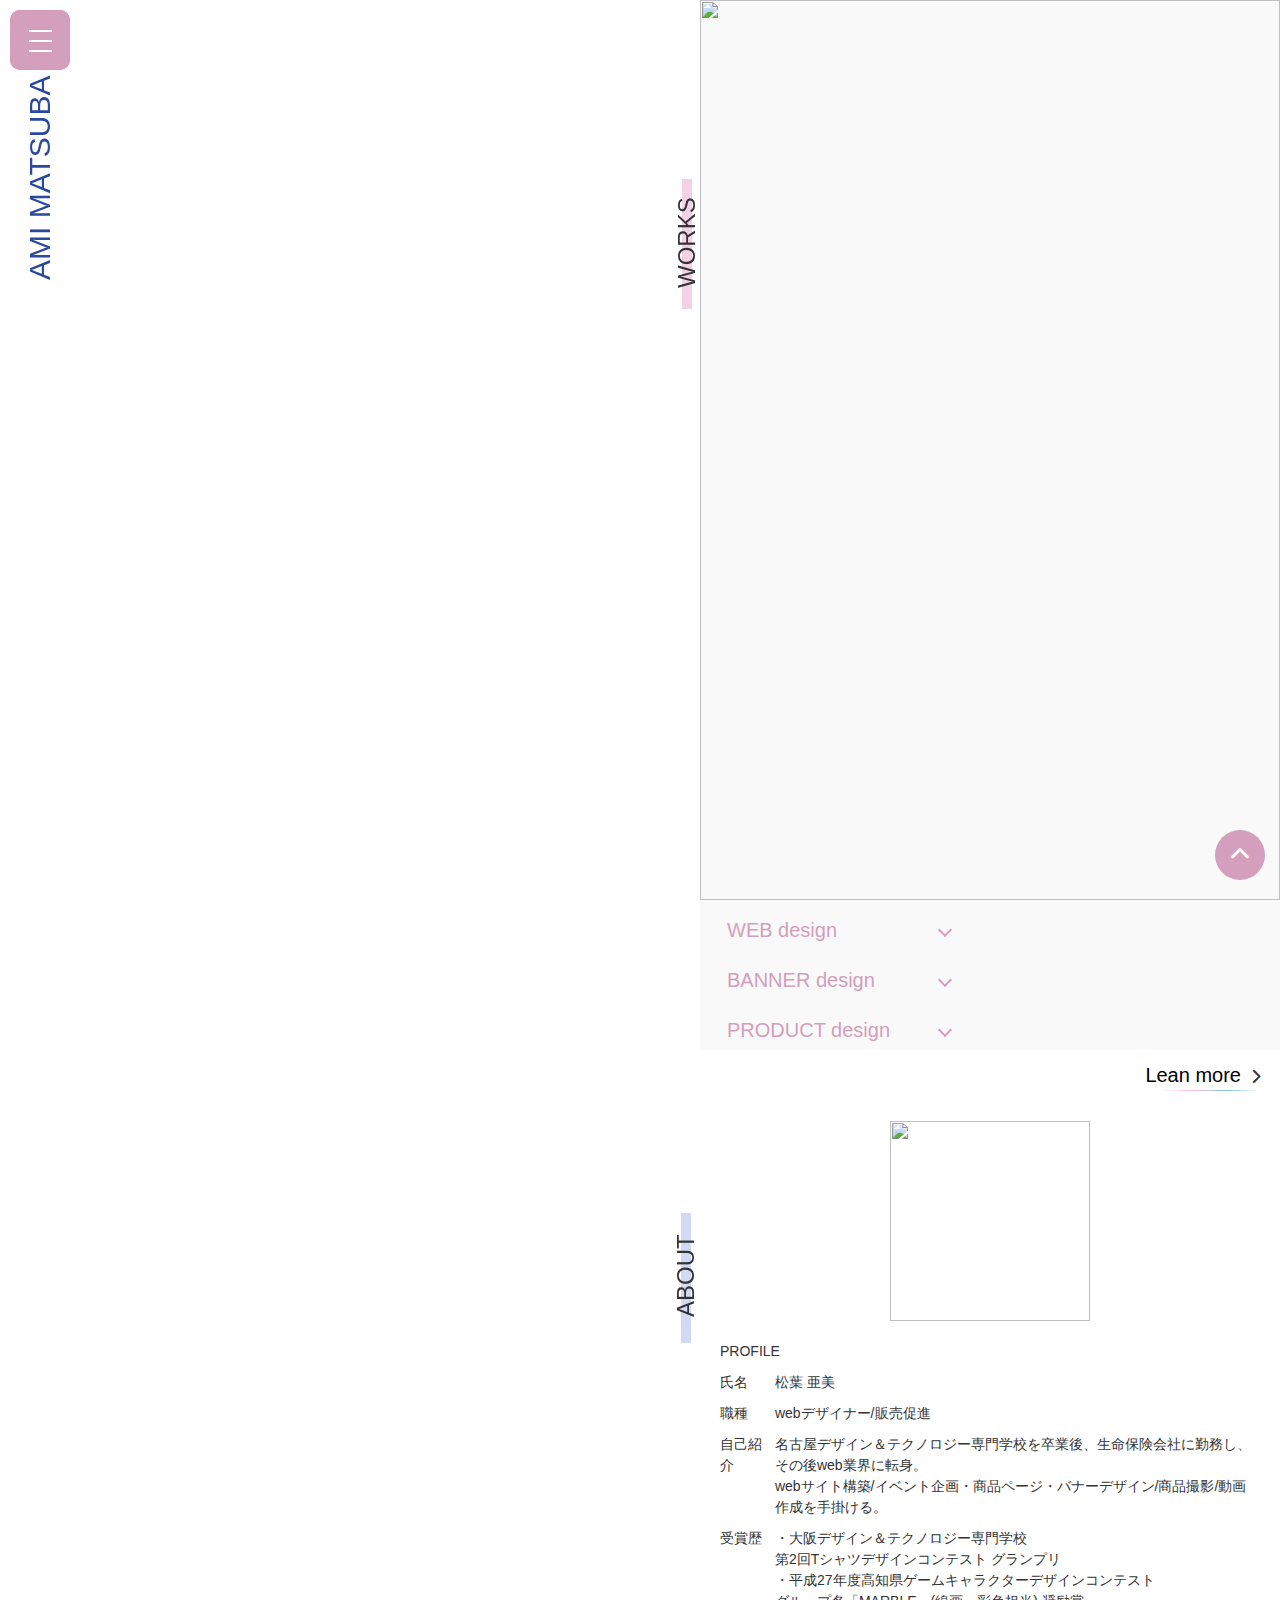
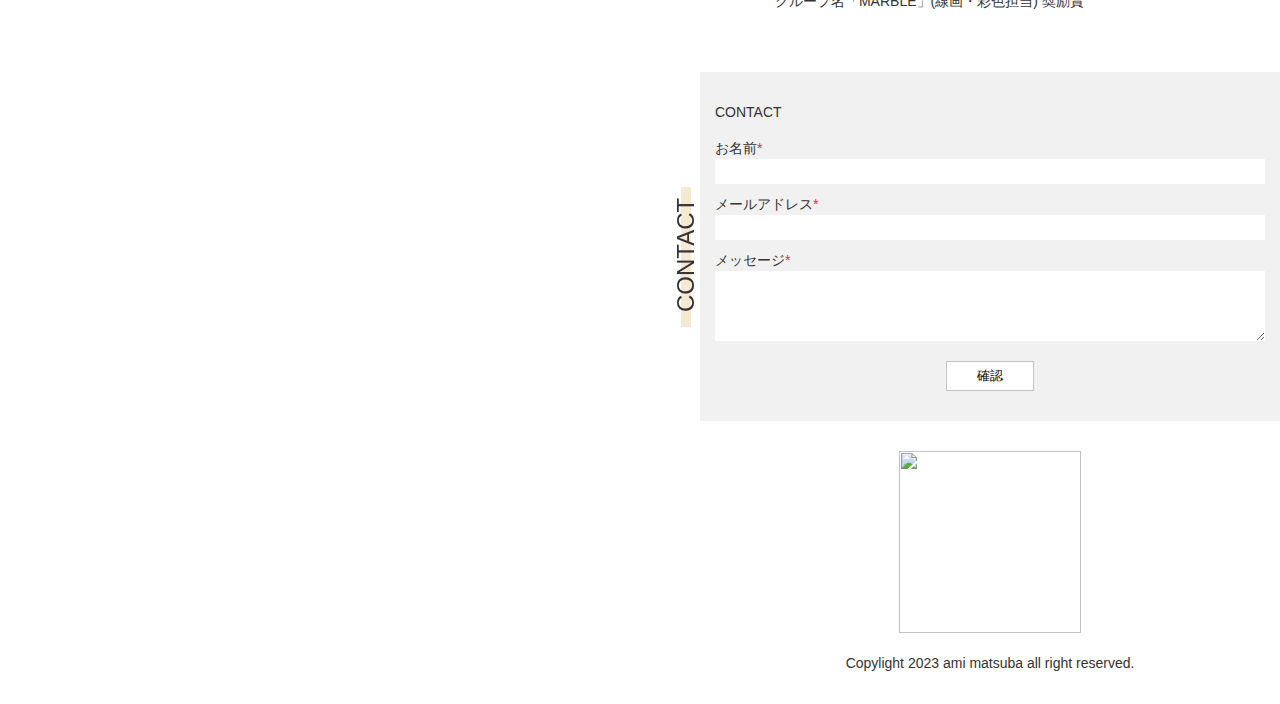
==== index.html @ 9b2bb5cc "update" ====
<html lang="js">
<head>
  <meta charset="UTF-8">
  <meta name="keywords" content="ポートフォリオ">
  <meta name="description" content="Memorie">
  <meta name="auther" content="Memorie">
  <meta name="viewport" content="width=device-width,initial-scale=1">
  <title>Memorie</title>
  <link rel="stylesheet" href="css/reset.css">
  <!--Swiper-css--><link rel="stylesheet" href="css/swiper.min.css">
  <!--FontAwesome--><link rel="stylesheet" href="https://cdnjs.cloudflare.com/ajax/libs/font-awesome/6.3.0/css/all.min.css">
  <!--Style-css--><link rel="stylesheet" href="css/style.css">
</head>

<body>

  <div id="container">

    <div class="top" id="top">
      <div class="header">
        <input type="checkbox" id="menu">
          <label for="menu" class="menu">
            <span></span><span></span><span></span>
          </label>
          <nav>
            <ul class="main">
              <li>
                  <a href="#top">TOP</a>
              </li>
              <li>
                  <a href="works.html">WORKS</a>
              </li>
              <li>
                  <a href="#about">ABOUT</a>
              </li>
              <li>
                  <a href="#contact">CONTACT</a>
              </li>	
            </ul>
          </nav>
      </div><!--header-->

      <div class="name">AMI MATSUBA</div>

      <div class="MainVisual">
        <img src="img/memoire.png" class="MainVisual-text">
        <img src="img/memoire02.png" class="MainVisual-text-sp">
        <img src="img/record_1.png" class="MainVisual-image">
      </div>
    </div><!--top-->


    <div id="main">

      <div class="works" id="works">
        <p class="fixed">WORKS</p>
        <img src="img/worksvisual.jpg" class="Works-image">
      

        <ul class="accordion-area">

          <li><!--li ~ /li までが一つのアコーディオン-->
            <section>
              <h3 class="title">WEB design</h3>
              <div class="box Box-web">
                <div class="flex-box">
                  <img src="img/device_zisya.jpg">
                  <div class="exp">
                    <p class="caption">DO-MORE MICROBIKINI</p>
                    <p>マイクロビキニの公式WEBサイト作成にあたり、<br>男女問わずショッピングしていただけるような<br>セクシーだけどセクシーすぎない<br>シンプルなデザインに仕上げました。</p>
                    <p class="weight">担当業務</p>
                    <p>企画/デザイン/コーディング</p>
                    <p class="leanMore"><a href="works.html">Lean more</a></p>
                  </div>
                </div><!--flex-box-->
              </div><!--box-->
            </section>
          </li>
        
          <li>
            <section>
              <h3 class="title">BANNER design</h3>
              <div class="box Box-banner">
                <div class="column">
                  <div class="grid-box">
                    <div class="item"><img src="img/works/banner-a_02.jpg"></div>
                    <div class="item"><img src="img/works/banner-b_01.jpg"></div>
                    <div class="item"><img src="img/works/banner-c_01.jpg"></div>
                    <div class="item"><img src="img/works/banner-d_01.jpg"></div>
                    <div class="item"><img src="img/works/banner-e_01.jpg"></div>
                  </div>
                </div>
              </div><!--box-->
            </section>
          </li>

          <li>
            <section>
              <h3 class="title">PRODUCT design</h3>
              <div class="box Box-product">
                <div class="column">
                  <div class="flex-box">
                    <div class="item"><img src="img/works/works-a_01.jpg"></div>
                    <div class="item"><img src="img/works/works-b_01.jpg"></div>
                    <div class="item"><img src="img/works/works-c_01.jpg"></div>
                    <div class="item"><img src="img/works/works-d_01.jpg"></div>
                    <div class="item"><img src="img/works/works-e_01.jpg"></div>
                    <div class="item"><img src="img/works/works-f_01.jpg"></div>
                    <div class="item"><img src="img/works/works-g_01.jpg"></div>
                  </div>
                </div>
              </div><!--box-->
            </section>
          </li>
        </ul>

        <div class="anime">
          <div class="lean-more">
            <a href="works.html">Lean more</a>
          </div>
  
          <div class="css-scroll-animation">
            <div class="single-scroll-down-animation animation5">
                <div class="scroll-anime"></div>
            </div>
          </div>
        </div>

      </div>


      
      


      <div class="about" id="about">
        <p class="fixed">ABOUT</p>

        <div class="about-exp">
          <img src="img/icon.jpg" class="about-image">
          <div class="detail">
            <p>PROFILE</p>

            <div class="table">
              <div class="row">
                <div class="cell">氏名</div>
                <div class="cell">松葉 亜美</div>
              </div>
              <div class="row">
                <div class="cell">職種</div>
                <div class="cell">webデザイナー/販売促進</div>
              </div>
              <div class="row">
                <div class="cell">自己紹介</div>
                <div class="cell">
                  名古屋デザイン＆テクノロジー専門学校を卒業後、生命保険会社に勤務し、その後web業界に転身。<br>
                  webサイト構築/イベント企画・商品ページ・バナーデザイン/商品撮影/動画作成を手掛ける。
                </div>
              </div>
              <div class="row">
                <div class="cell">受賞歴</div>
                <div class="cell">
                  ・大阪デザイン＆テクノロジー専門学校<br>
                  第2回Tシャツデザインコンテスト グランプリ<br>
                  ・平成27年度高知県ゲームキャラクターデザインコンテスト<br>
                  グループ名「MARBLE」(線画・彩色担当) 奨励賞
                </div>
              </div>
            </div><!--table-->

          </div>
        </div>
      </div><!--about-->


      <div class="contact" id="contact">
        <p class="fixed">CONTACT</p>

        <div class="contact-exp">
          <p>CONTACT</p>

          <form action="https://ss1.xrea.com/matsubaooo.s223.xrea.com/contact.php" method="post" id="form">
            <div class="contact-form">
              <label for="name">お名前<span>*</span></label>
              <input type="text" id="name" name="name">
            </div>
            <div class="contact-form">
              <label for="email">メールアドレス<span>*</span></label>
              <input type="text" id="email" name="email">
            </div>
            <div class="contact-form">
              <label for="message">メッセージ<span>*</span></label>
              <textarea id="message" name="message"></textarea>
            </div>

            <input class="btn" type="submit" value="確認">
          </form>

        </div>
      </div><!--contact-->


      <!--ページトップへ戻る-->
      <p class="pagetop" style="display: block;">
        <a href="#">
          <i class="fa-solid fa-chevron-up"></i>
        </a>
      </p>


      <footer>
        <img src="img/memoire.png">
        <small>Copylight 2023 ami matsuba all right reserved.</small>
      </footer>

    </div><!--main-->


    

  </div><!--container-->
  


      <!-- jQuery--><script src="https://ajax.googleapis.com/ajax/libs/jquery/3.3.1/jquery.min.js"></script>
      <!--Swiper-js--><script src="js/swiper-bundle.min.js"></script>
      <!-- 住所自動入力ライブラリ--><script type="text/javascript" src="js/ajaxzip3.js"></script>
      <script src="js/script.js"></script>
</body>
---- css/style.css ----
@charset "utf-8";

html{
  scroll-behavior: smooth;
}

body {
    background-color: #fff;
    font-size: 14px;
    font-family: "Brandon Grotesque", "游ゴシック体", YuGothic, "游ゴシック", "Yu Gothic", "ヒラギノ角ゴ Pro W3", "Hiragino Kaku Gothic Pro", "メイリオ", Meiryo, Osaka, "ＭＳ Ｐゴシック", "MS PGothic", sans-serif;
    color: #333;
    line-height: 1.5;
    overflow-x: hidden;
  }

  #container{
    overflow: hidden;
  }


  /*topここから*/
  .top{
    float: left;
    position: fixed;
    width: 100%;
    max-width: 700px;
    height: 100vh;
    overflow: hidden;
  }
  
  /*メニュー*/
  .header nav {
    position: fixed;
    top: 10px;
    left: 10px;
    z-index: 10000;
    border-radius: 10px;
    background: #D49EBD;
    width: 60px;
    height: 60px;
    pointer-events: none;
    transform: scale3d(1,1,1);
    transform-origin: right;
    transition: width .4s cubic-bezier(.63,.32,.35,.63);
  }
  .header nav ul {
    list-style-type: none;
    overflow: hidden;
    opacity: 0;
    transition: opacity .4s cubic-bezier(.65,.32,.35,.65) .2s;
  }
  .header nav ul.main {
    height: 60px;
    margin: 0 0 0 62px;
  }
  .header nav ul.main li {
    margin: 18px 15px 0 0;
  }
  .header nav ul.main li a {
    display: block;
    text-decoration: none;
    color: #2A489E;
    font-size: 20px;
  }
  .header nav ul li {
    float: left;
  }
  .header input {display: none;}
  .header label.menu {
    position: fixed;
    top:10px;
    left: 10px;
    z-index: 10001;
    cursor: pointer;
    width: 60px;
    height: 60px;
    background: #D49EBD;
    border-radius: 10px;
  }
  .header label.menu span {
    display: inline-block;
    transition: all .4s;
    box-sizing: border-box;
    position: absolute;
    left: 19px;
    width: 23px;
    height: 2px;
    background-color: #fff;
  }
  .header label.menu span:nth-of-type(1) {top: 20px;}
  .header label.menu span:nth-of-type(2) {top: 30px;}
  .header label.menu span:nth-of-type(3) {top: 40px;}
  .header input#menu:checked ~ label.menu span:nth-of-type(1) {
    -webkit-transform: translateY(10px) rotate(45deg);
    transform: translateY(10px) rotate(45deg);
  }
  .header input#menu:checked ~ label.menu span:nth-of-type(2) {
    opacity: 0;
  }
  .header input#menu:checked ~ label.menu span:nth-of-type(3) {
    -webkit-transform: translateY(-10px) rotate(-45deg);
    transform: translateY(-10px) rotate(-45deg);
  }
  .header input#menu:checked ~ nav {
    pointer-events: all;
    width: 405px;
    transition: width .4s cubic-bezier(.65,.32,.35,.65);
  }
  .header input#menu:checked ~ nav ul.main {opacity: 1;}



  @media screen and (max-width:675px){
    /*メニュー*/
  .header nav {
    width: 38px;
    height: 38px;
  }
  .header nav ul.main {
    height: 40px;
    margin: 0 0 0 45px;
  }
  .header nav ul.main li {
    margin: 10px 15px 0 0;
  }
  .header nav ul.main li a {
    font-size: 15px;
  }
  .header input {display: none;}
  .header label.menu {
    width: 38px;
    height: 38px;
  }
  .header label.menu span {
    left: 12px;
    width: 14px;
  }
  .header label.menu span:nth-of-type(1) {top: 12px;}
  .header label.menu span:nth-of-type(2) {top: 18px;}
  .header label.menu span:nth-of-type(3) {top: 24px;}
  .header input#menu:checked ~ label.menu span:nth-of-type(1) {
    -webkit-transform: translateY(6px) rotate(45deg);
    transform: translateY(6px) rotate(45deg);
  }
  .header input#menu:checked ~ label.menu span:nth-of-type(2) {
    opacity: 0;
  }
  .header input#menu:checked ~ label.menu span:nth-of-type(3) {
    -webkit-transform: translateY(-6px) rotate(-45deg);
    transform: translateY(-6px) rotate(-45deg);
  }
  .header input#menu:checked ~ nav {
    width: 320px;
  }
}


  /*name*/
  .top .name{
    position: absolute;
    top: 17.5rem;
    left: 17px;
    width: 17rem;
    transform: rotate(-90deg);
    transform-origin: left top;
    font-size: 30px;
    color: #2A489E;
  }

  /*main visual*/
  .top .MainVisual{
    position: relative;

  }
  .top .MainVisual img.MainVisual-text{
    position: absolute;
    width: 50%;
    height: auto;
    top: 4.5rem;
    left: 5rem;
    display: block;
  }
  .top .MainVisual img.MainVisual-text-sp{
    position: absolute;
    width: 30rem;
    height: auto;
    top: 37rem;
    left: 5rem;
    transform: rotate(-90deg);
    transform-origin: left top;
    display: none;
  }

  .top .MainVisual img.MainVisual-image{
    position: absolute;
    height: auto;
    width: 100%;
    max-width: 680px;
    top: 3.5rem;
    left: 1rem;
  }
  /*topここまで*/


  #main{
    float: right;
    width: calc(100% - 700px);
  }

  .works{
    width: 100%;
    background-color: #F9F9F9;
  }
  .works p.fixed{
    position: absolute;
    top: 18rem;
    left: 41.8rem;
    transform: rotate(-90deg);
    transform-origin: left top;
    font-size: 24px;
  }
  .works p.fixed::before{
    content: '';
    position: absolute;
    background-color: #F5D2E3;
    display: inline-block;
    width: 130px;
    height: 10px;
    left: -21px;
    top: 13px;
    z-index: -1;
  }

  .works img.Works-image{
    width: 100%;
  }


  /*アコーディオン全体*/
  .works .accordion-area{
    list-style: none;
    width: 100%;
    max-width: 1130px;
    position: relative;
    z-index: 1;
  }
  .works .accordion-area li{
    margin: 10px 0;
  }

  /*アコーディオンタイトル*/
  .works .title{
    position: relative;
    cursor: pointer;
    font-size: 24px;
    font-weight: normal;
    padding: 5px 3% 5px 27px;
    transition: all .5s ease;
    color: #D49EBD;
  }

  /*アイコンの＋と×*/

  .works .title::after{
    content: "";
    position: absolute;
    left: 15rem;
    top: 38%;
    transition: all 0.2s ease-in-out;
    display: block;
    width: 8px;
    height: 8px;
    border-top: solid 2px #D49EBD;
    border-right: solid 2px #D49EBD;
    -webkit-transform: rotate(135deg);
    transform: rotate(135deg);
  }

  /*　closeというクラスがついたら形状変化　*/
  .works .title.close::after{
    -webkit-transform: rotate(-45deg);
    transform: rotate(-45deg);
    top: 45%;
  }

  /*アコーディオンで現れるエリア*/
  .works .box {
    display: none;/*はじめは非表示*/

  }


  
  .Box-web,
  .Box-banner,
  .Box-product{
    position: relative;
    overflow-y: scroll;
  }

  .Box-web::-webkit-scrollbar,
  .Box-banner::-webkit-scrollbar,
  .Box-product::-webkit-scrollbar {
    height: 10px;
  }
  .Box-web::-webkit-scrollbar-thumb,
  .Box-banner::-webkit-scrollbar-thumb,
  .Box-product::-webkit-scrollbar-thumb {
    background: #555;
    border-radius: 7px;
  }
  .Box-web::-webkit-scrollbar-track,
  .Box-banner::-webkit-scrollbar-track,
  .Box-product::-webkit-scrollbar-track {
    background-size: #888;
    border-radius: 7px;;
  }


  /*web design中身*/
  .Box-web .flex-box{
    display: flex;
    margin-top: 8px;
  }

  .Box-web .exp{
    width: 20rem;
    margin-left: -21rem;
    margin-top: 3.5rem;
  }

  .Box-web .exp p{
    font-size: 14px;
    margin-bottom: 20px;
    width: 310px;
  }

  .Box-web .exp p.caption{
    font-size: 16px;
    font-weight: 600;
  }
  .Box-web .exp .weight {
    font-size: 16px;
    font-weight: 600;
    margin-bottom: 0;
  }
  .Box-web .exp .leanMore{
    margin-top: 40px;
  }

  .Box-web .exp .leanMore a {
    text-align: center;
    border: 1px solid #000;
    background-color: #fff;
    display: block;
    line-height: 2.5;
    width: 12rem;
    margin: 0 auto;
    text-decoration: none;
    color: #000;
  }

    /*web design中身ここまで*/

    /*banner design中身ここから*/
    .Box-banner{
      overflow-x: visible;
    }
    .Box-banner .column{
      display: flex;
      flex-wrap: wrap;
    }
    .Box-banner .grid-box{
      display: grid;
      grid-template-rows: 153px 152px;
      grid-template-columns: repeat(3, 370px);
    }
    .Box-banner .item{
      margin: 5px;
    }
    .Box-banner .item img{
      width: 100%;
    }
    .Box-banner .item:nth-child(1){
      grid-row: 1 / 3;
      grid-column: 1 / 2;
    }
    .Box-banner .item:nth-child(2){
      grid-row: 1 / 2;
      grid-column: 2 / 3;
    }
    .Box-banner .item:nth-child(3){
      grid-row: 2 / 3;
      grid-column: 2 / 3;
    }
    .Box-banner .item:nth-child(4){
      grid-row: 1 / 2;
      grid-column: 3 / 4;
    }
    .Box-banner .item:nth-child(5){
      grid-row: 2 / 3;
      grid-column: 3 / 4;
    }
    .Box-banner .item:nth-child(6){
      grid-row: 1 / 3;
      grid-column: 4 / 5;
    }
    .Box-banner .item:nth-child(7){
      grid-row: 1 / 3;
      grid-column: 5 / 6;
    }
    .Box-banner .item:nth-child(8){
      grid-row: 1 / 2;
      grid-column: 6 / 7;
    }
    .Box-banner .item:nth-child(9){
      grid-row: 2 / 3;
      grid-column: 6 / 7;
    }

    /*banner design中身ここまで*/


    /*product design中身ここから*/
    .Box-product {
      height: 342px;
      overflow-x: visible;
    }

    .Box-product .flex-box{
      display: flex;
      margin-top: 8px;
    }
    .Box-product .flex-box .item {
      width: 100%;
      margin-right: 10px;
    }
    .Box-product .flex-box .item img{
      width: 320px;
    }


    .anime{
      position: relative;
      display: flex;
      flex-direction: column;
      float: right;
      align-items: flex-end;
      margin-right: 20px;
      z-index: 10;
    }

/*もっと見る*/
    .lean-more a{
      font-size: 20px;
      text-decoration: none;
      color: #000;
    }
    .lean-more a::after{
      content: '\f054';
      font-family: 'Font Awesome 5 Free';
      font-weight: 600;
      font-size: 15px;
      color: #333;
      padding-left: 10px;
    }

    /*lean more animation*/
    .css-scroll-animation{
      display: flex;
    }

    .single-scroll-down-animation{
      width: calc(25% - 20px);
    }

    .scroll-anime{
      width: 100px;
      height: 1px;
      position: relative;
      background: transparent;
      animation: scrollDown5 1.5s ease infinite;
      border-radius: 100%;
      margin: 0 auto;
    }

    .scroll-anime::before{
      content: "";
      position: absolute;
      left: 0;
      top: 0;
      width: 100%;
      height: 100%;
      background: linear-gradient( 90deg, transparent, #ffc4d2, #7bc6e2,  transparent);
    }

    @keyframes scrollDown5{
      0%{
        transform-origin: left;
        transform: scaleX(0);
      }
      45%{
        transform-origin: left;
        transform: scaleX(1);
      }
      55%{
        transform-origin: right;
        transform: scaleX(1);
      }
      100%{
        transform-origin: right;
        transform: scaleX(0);
      }
    }


    .about{
      margin: 0 auto;
      display: inline-block;
      width: 100%;
      max-width: 1130px;
      position: relative;
      z-index: 0;
      margin-top: -30px;
      padding-top: 30px;
    }
    .about p.fixed{
      position:absolute;
      top: 16rem;
      left: -2rem;
      transform: rotate(-90deg);
      transform-origin: left top;
      font-size: 24px;
    }
    
    .about p.fixed::before{
      content: '';
      position: absolute;
      background-color: #D2D9F5;
      display: inline-block;
      width: 130px;
      height: 10px;
      left: -26px;
      top: 13px;
      z-index: -1;
    }

    .about .about-exp{
      margin: 30px auto;
      width: 100%;
      max-width: 730px;
    }
    .about .about-exp p{
      font-weight: 500;
    }

    .about .about-image{
      margin: 0 auto 20px;
      width: 200px;
      display: block;
    }

    .about .detail{
      padding: 0 20px;
    }
    .about .detail p{
      margin-bottom: 10px;
    }

    .about .table{
      display: table;
      border-collapse: collapse;
    }
    .about .table .row{
      display: table-row;
    }
    .about .table .row .cell{
      display: table-cell;
      padding-bottom: 10px
    }

    .about .table .row .cell:nth-child(2n+1){
      padding-right: 10px;
    }


    .contact{
      margin: 20px auto 0;
      display: inline-block;
      width: 100%;
      position: relative;
      background-color: #f1f1f1;
    }
    .contact .contact-exp{
      margin: 30px auto;
      width: 100%;
      max-width: 700px;
    }
    .contact .contact-exp p{
      font-weight: 500;
      margin: 0 15px;
    }

    .contact #form{
      margin: 15px;
    }

    .contact .contact-form{
      margin-top: 10px;
    }

    .contact p.fixed{
      position:absolute;
      top: 15rem;
      left: -2rem;
      transform: rotate(-90deg);
      transform-origin: left top;
      font-size: 24px;
    }
    .contact p.fixed::before{
      content: '';
      position: absolute;
      background-color: #F5E9D2;
      display: inline-block;
      width: 140px;
      height: 10px;
      left: -15px;
      top: 13px;
      z-index: -1;
    }

    .contact span{
      color: #FD2155;
    }

    .contact input[type="text"],
    .contact input[type="email"]{
      width: 100%;
      height: 25px;
      border: none;
      padding: 0 5px;
    }
    .contact textarea{
      width: 100%;
      height: 70px;
      border: none;
      line-height: 1.3;
    }
    .contact .btn{
      display: block;
      text-align: center;
      margin: 20px auto 0;
      padding: 5px 30px;
      background-color: #fff;
      border: 1px #c5c5c5 solid;
    }

    /*ページトップへ戻る*/
    .pagetop{
      display: none;
      position: fixed;
      right: 15px;
      bottom: 20px;
      z-index: 10;
    }
    .pagetop a{
      display: block;
      font-size: 0;
      width: 50px;
      height: 50px;
      text-align: center;
      background: #D49EBD;
      border-radius: 50%;
      line-height: 50px;
    }
    .pagetop a i{
      font-size: 20px;
      color:#fff;
      line-height: 50px;
    }


    footer{
      max-width: 1130px;
      width: 100%;
      display: block;
      margin: 30px 0 ;
    }
    footer img{
      width: 182px;
      display: block;
      margin: 0 auto;
    }
    footer small{
      display: block;
      text-align: center;
      margin-top: 20px;
    }

    @media screen and (max-width:1460px){
      .contact .row .cell{
        display: block;
        padding: 0;
      }
      .contact .row .cell:nth-child(2n){
        padding-bottom: 15px;
      }
    }
    /*mainが820pxのとき*/
    @media screen and (max-width:1610px) {
      .works .title{
        font-size: 20px;
      }
    }
    /*mainが414pxのとき*/
    @media screen and (max-width:1150px) {
      #container{
        overflow: inherit;
      }
      .top{
        float: inherit;
        position: inherit;
        width: 100%;
        max-width: 1190px;
      }
      .top .MainVisual img.MainVisual-image{
        right: 2rem;
        left: unset;
        max-width: 1025px;
      }
      #main{
        float: inherit;
        width: 100%;
      }
      .works img.Works-image{
        width: 100%;    
      }
      .fixed{
        display: none;
      }
    }

    /*iPad Air*/
    @media screen and (max-width:820px) {
      .top{
        height: 75rem;
      }
      .top .MainVisual img.MainVisual-image{
        left: -10rem;
        max-width: 980px;
        width: 140%;
      }
    }

    @media screen and (max-width:768px) {
      .top .MainVisual img.MainVisual-image{
        left: -13rem;
      }
    }


    /*iPhone XR*/
    @media screen and (max-width:414px) {
      .top{
        height: 53rem;
      }
      .top .MainVisual img.MainVisual-text{
        display: none;
      }
      .top .MainVisual img.MainVisual-text-sp{
        display: block;
      }
      .top .MainVisual img.MainVisual-image{
        left: -10rem;
        max-width: 860px;
      }
      nav.globalMenu ul{
        font-size: 15px;
      }

      .contact .contact-exp p{
        margin-left: 15px;
      }
    }

    /*iPad Air*/
    @media screen and (max-width:390px) {
      .top .MainVisual img.MainVisual-image{
        left: -11rem;
        max-width: 600px;
        width: 150%;
      }
    }

    @media screen and (max-width:375px) {
      .top .MainVisual img.MainVisual-text-sp{
        width: 29rem;
        top: 36rem;
        left: 4rem;
      }
    }

    @media screen and (max-width:280px) {
      .top{
        height: 40rem;
      }
      nav.globalMenu.active{
        left: 4rem;
      }
      .p-hamburger{
        top: 15px;
        width: 45px;
        height: 45px;
      }
      nav.globalMenu ul{
        font-size: 13px;
      }
      .top .MainVisual img.MainVisual-image{
        left: -8rem;
      }
      .works .title{
        font-size: 15px;
      }
    }
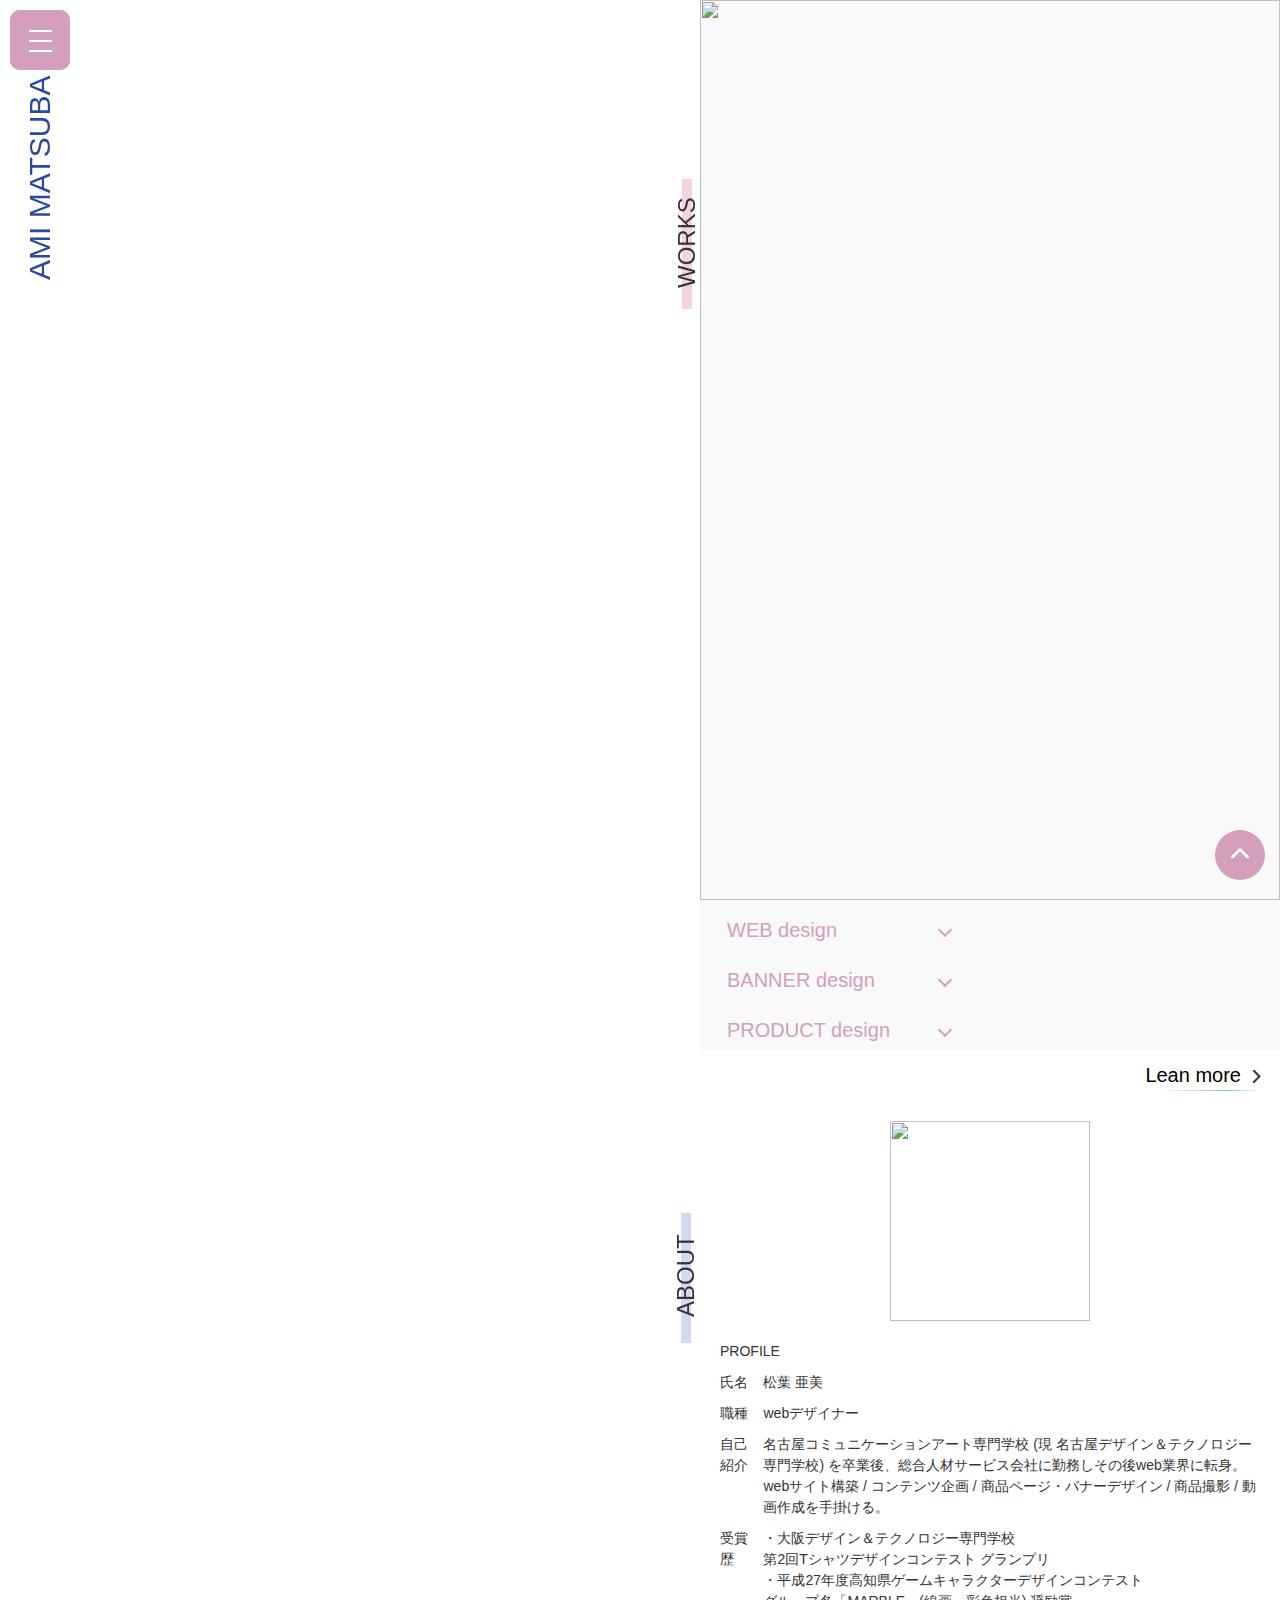
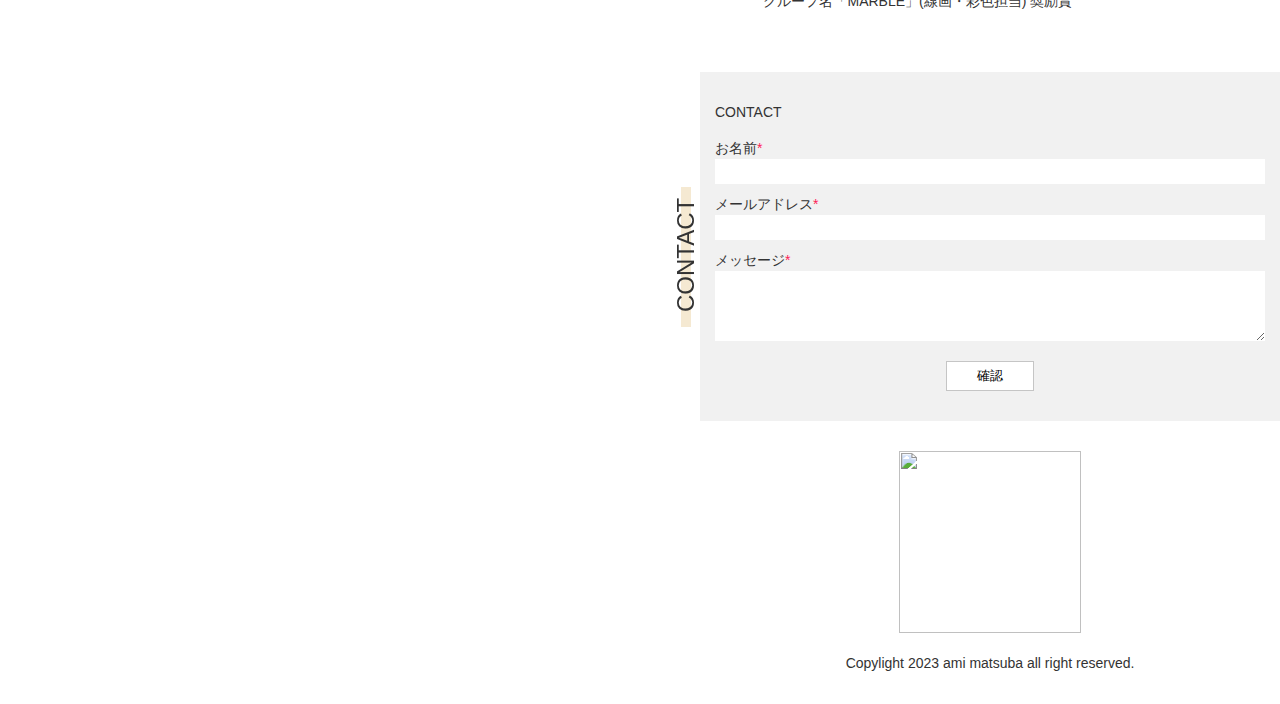
==== commit 79efb97b: "update" ====
--- a/index.html
+++ b/index.html
@@ -4,6 +4,7 @@
   <meta name="keywords" content="ポートフォリオ">
   <meta name="description" content="Memorie">
   <meta name="auther" content="Memorie">
+  <meta name="robots" content="noindex,nofollow" />
   <meta name="viewport" content="width=device-width,initial-scale=1">
   <title>Memorie</title>
   <link rel="stylesheet" href="css/reset.css">
@@ -148,13 +149,13 @@
               </div>
               <div class="row">
                 <div class="cell">職種</div>
-                <div class="cell">webデザイナー/販売促進</div>
+                <div class="cell">webデザイナー</div>
               </div>
               <div class="row">
                 <div class="cell">自己紹介</div>
                 <div class="cell">
-                  名古屋デザイン＆テクノロジー専門学校を卒業後、生命保険会社に勤務し、その後web業界に転身。<br>
-                  webサイト構築/イベント企画・商品ページ・バナーデザイン/商品撮影/動画作成を手掛ける。
+                  名古屋コミュニケーションアート専門学校 (現 名古屋デザイン＆テクノロジー専門学校) を卒業後、総合人材サービス会社に勤務しその後web業界に転身。<br>
+                  webサイト構築 / コンテンツ企画 / 商品ページ・バナーデザイン / 商品撮影 / 動画作成を手掛ける。
                 </div>
               </div>
               <div class="row">
@@ -178,19 +179,19 @@
 
         <div class="contact-exp">
           <p>CONTACT</p>
-
+          
           <form action="https://ss1.xrea.com/matsubaooo.s223.xrea.com/contact.php" method="post" id="form">
             <div class="contact-form">
               <label for="name">お名前<span>*</span></label>
-              <input type="text" id="name" name="name">
+              <input type="text" id="name" name="name" required>
             </div>
             <div class="contact-form">
               <label for="email">メールアドレス<span>*</span></label>
-              <input type="text" id="email" name="email">
+              <input type="email" id="email" name="email" required>
             </div>
             <div class="contact-form">
               <label for="message">メッセージ<span>*</span></label>
-              <textarea id="message" name="message"></textarea>
+              <textarea id="message" name="message" required></textarea>
             </div>
 
             <input class="btn" type="submit" value="確認">
@@ -224,6 +225,5 @@
 
       <!-- jQuery--><script src="https://ajax.googleapis.com/ajax/libs/jquery/3.3.1/jquery.min.js"></script>
       <!--Swiper-js--><script src="js/swiper-bundle.min.js"></script>
-      <!-- 住所自動入力ライブラリ--><script type="text/javascript" src="js/ajaxzip3.js"></script>
       <script src="js/script.js"></script>
 </body>--- a/css/style.css
+++ b/css/style.css
@@ -15,6 +15,10 @@
 
   #container{
     overflow: hidden;
+  }
+
+  img{
+    pointer-events: none;
   }
 
 
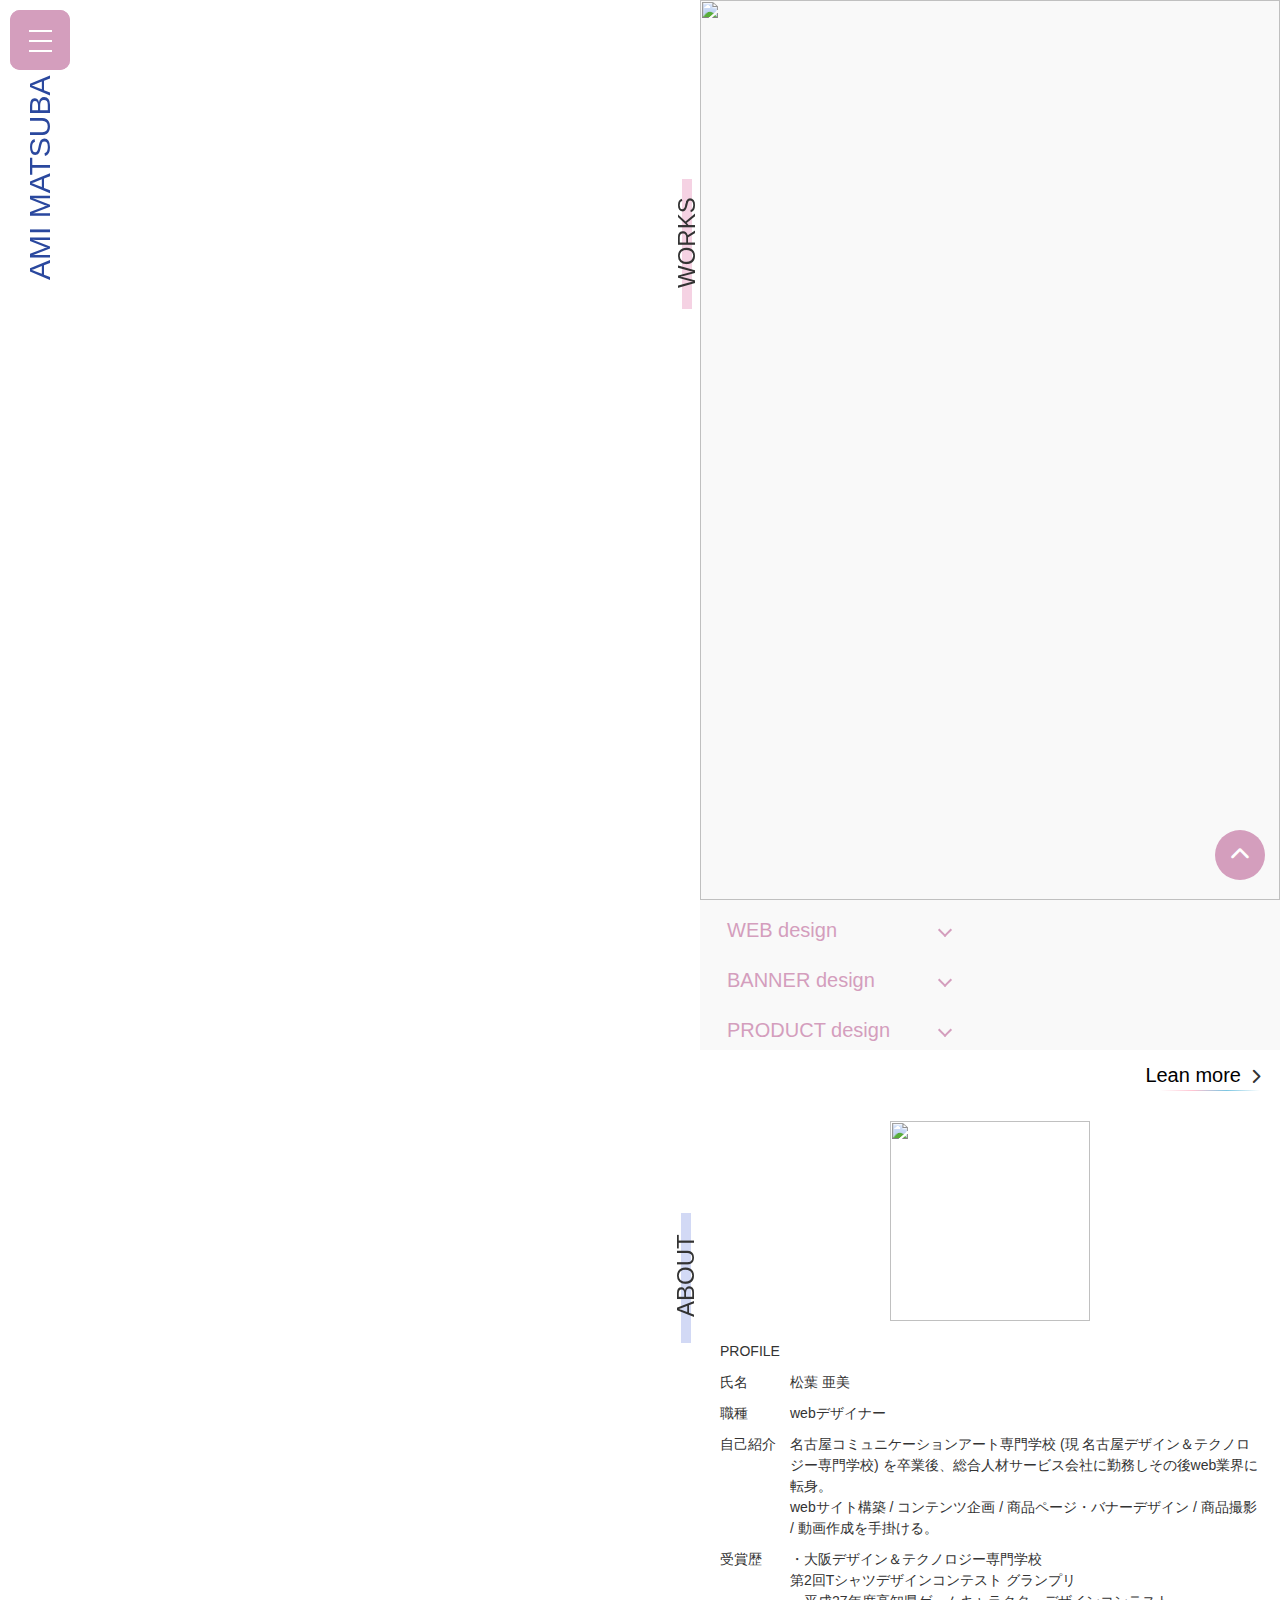
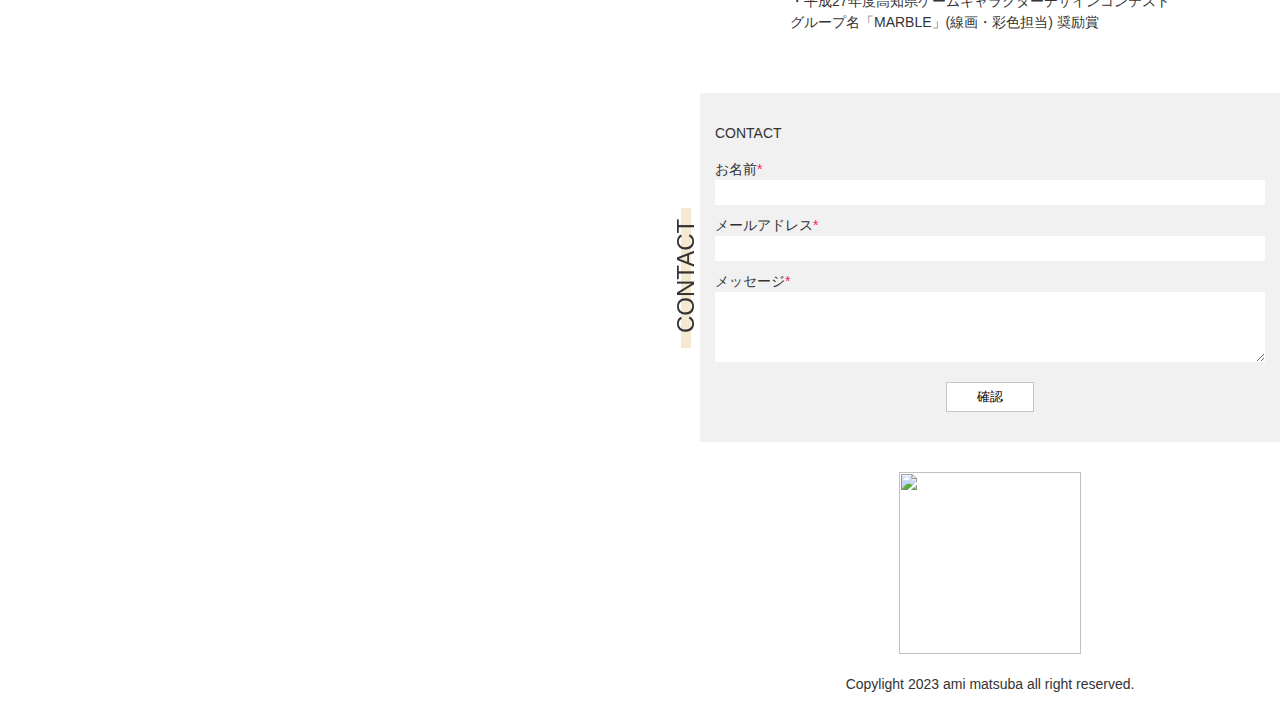
==== commit 9f1a352c: "update" ====
--- a/index.html
+++ b/index.html
@@ -65,7 +65,7 @@
               <h3 class="title">WEB design</h3>
               <div class="box Box-web">
                 <div class="flex-box">
-                  <img src="img/device_zisya.jpg">
+                  <img src="img/design/device_zisya.jpg">
                   <div class="exp">
                     <p class="caption">DO-MORE MICROBIKINI</p>
                     <p>マイクロビキニの公式WEBサイト作成にあたり、<br>男女問わずショッピングしていただけるような<br>セクシーだけどセクシーすぎない<br>シンプルなデザインに仕上げました。</p>
@@ -181,6 +181,7 @@
           <p>CONTACT</p>
           
           <form action="https://ss1.xrea.com/matsubaooo.s223.xrea.com/contact.php" method="post" id="form">
+            
             <div class="contact-form">
               <label for="name">お名前<span>*</span></label>
               <input type="text" id="name" name="name" required>
--- a/css/style.css
+++ b/css/style.css
@@ -552,7 +552,7 @@
     .about .about-exp{
       margin: 30px auto;
       width: 100%;
-      max-width: 730px;
+      max-width: 710px;
     }
     .about .about-exp p{
       font-weight: 500;
@@ -585,6 +585,7 @@
 
     .about .table .row .cell:nth-child(2n+1){
       padding-right: 10px;
+      width: 60px;
     }
 
 
